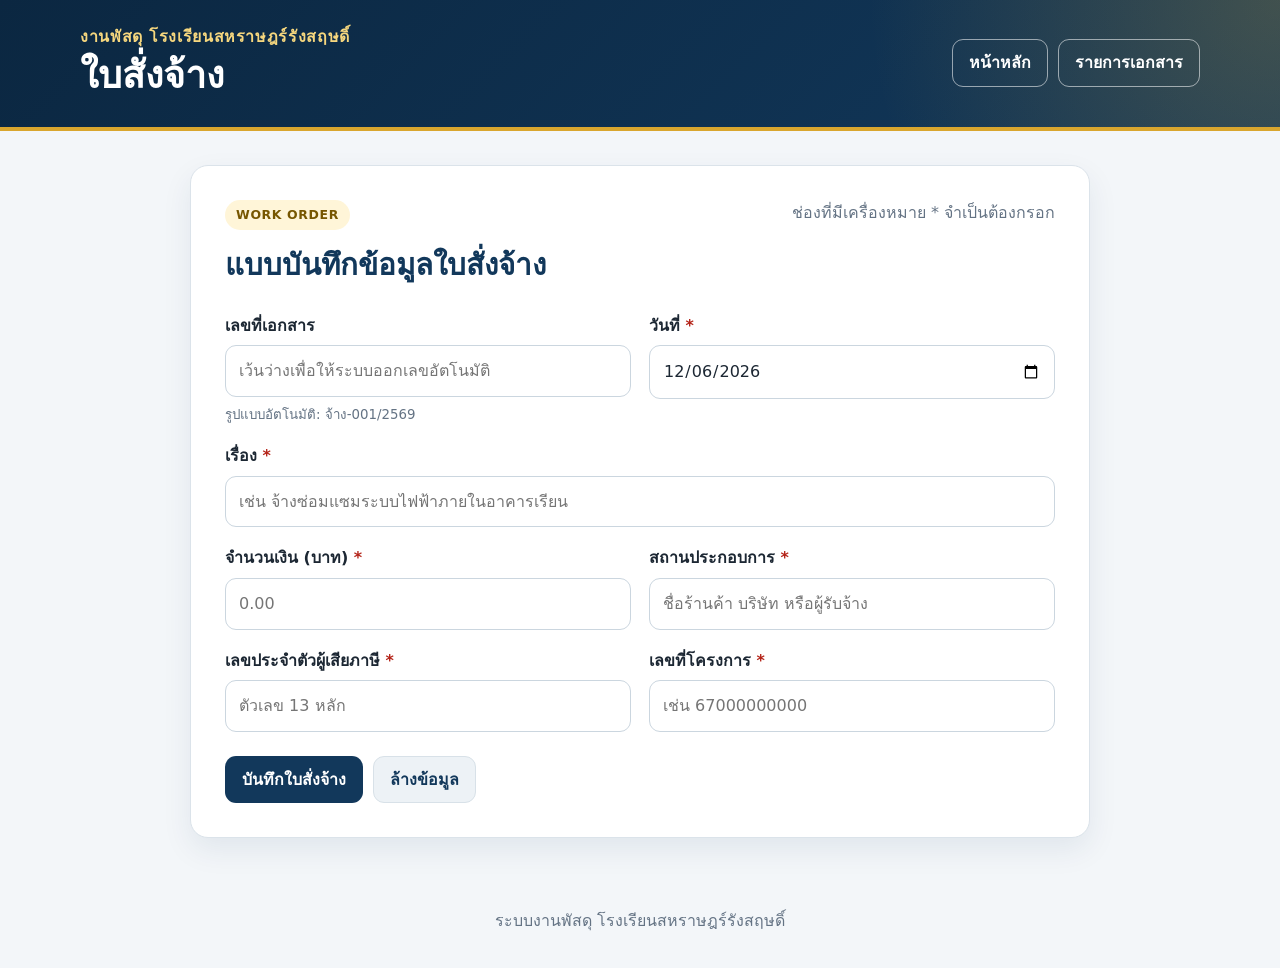
==== hire.html @ 7065ea3c "Add files via upload" ====
<!doctype html>
<html lang="th">
<head>
  <meta charset="utf-8">
  <meta name="viewport" content="width=device-width, initial-scale=1">
  <title>ใบสั่งจ้าง | โรงเรียนสหราษฎร์รังสฤษดิ์</title>
  <link rel="stylesheet" href="assets/style.css">
</head>
<body data-document-type="hire">
  <header class="site-header compact">
    <div class="container header-inner">
      <div>
        <p class="eyebrow">งานพัสดุ โรงเรียนสหราษฎร์รังสฤษดิ์</p>
        <h1>ใบสั่งจ้าง</h1>
      </div>
      <nav class="header-actions" aria-label="เมนู">
        <a class="button button-outline" href="index.html">หน้าหลัก</a>
        <a class="button button-outline" href="records.html">รายการเอกสาร</a>
      </nav>
    </div>
  </header>

  <main class="container narrow">
    <section class="panel">
      <div class="section-heading">
        <div>
          <span class="badge">WORK ORDER</span>
          <h2>แบบบันทึกข้อมูลใบสั่งจ้าง</h2>
        </div>
        <p class="muted">ช่องที่มีเครื่องหมาย * จำเป็นต้องกรอก</p>
      </div>

      <form id="documentForm" class="document-form" novalidate>
        <input type="hidden" name="type" value="hire">

        <div class="form-grid">
          <label class="field">
            <span>เลขที่เอกสาร</span>
            <input type="text" name="document_no" maxlength="80"
                   placeholder="เว้นว่างเพื่อให้ระบบออกเลขอัตโนมัติ">
            <small>รูปแบบอัตโนมัติ: จ้าง-001/2569</small>
          </label>

          <label class="field">
            <span>วันที่ <b>*</b></span>
            <input type="date" name="date" required>
          </label>

          <label class="field field-full">
            <span>เรื่อง <b>*</b></span>
            <input type="text" name="subject" maxlength="300"
                   placeholder="เช่น จ้างซ่อมแซมระบบไฟฟ้าภายในอาคารเรียน" required>
          </label>

          <label class="field">
            <span>จำนวนเงิน (บาท) <b>*</b></span>
            <input type="number" name="amount" min="0" step="0.01"
                   inputmode="decimal" placeholder="0.00" required>
          </label>

          <label class="field">
            <span>สถานประกอบการ <b>*</b></span>
            <input type="text" name="vendor" maxlength="250"
                   placeholder="ชื่อร้านค้า บริษัท หรือผู้รับจ้าง" required>
          </label>

          <label class="field">
            <span>เลขประจำตัวผู้เสียภาษี <b>*</b></span>
            <input type="text" name="tax_id" inputmode="numeric"
                   pattern="[0-9]{13}" maxlength="13"
                   placeholder="ตัวเลข 13 หลัก" required>
          </label>

          <label class="field">
            <span>เลขที่โครงการ <b>*</b></span>
            <input type="text" name="project_no" maxlength="120"
                   placeholder="เช่น 67000000000" required>
          </label>
        </div>

        <div id="formMessage" class="message" hidden></div>

        <div class="form-actions">
          <button class="button button-primary" type="submit" id="submitButton">
            บันทึกใบสั่งจ้าง
          </button>
          <button class="button button-secondary" type="reset">ล้างข้อมูล</button>
        </div>
      </form>
    </section>
  </main>

  <footer class="site-footer">
    <div class="container">ระบบงานพัสดุ โรงเรียนสหราษฎร์รังสฤษดิ์</div>
  </footer>

  <script src="assets/config.js"></script>
  <script src="assets/form.js"></script>
</body>
</html>
---- assets/style.css ----
:root {
  --navy: #12385b;
  --navy-dark: #0b2741;
  --gold: #d9a62e;
  --gold-soft: #fff5d8;
  --paper: #ffffff;
  --bg: #f3f6f9;
  --text: #1c2733;
  --muted: #647384;
  --line: #dbe3ea;
  --success: #177245;
  --danger: #b42318;
  --shadow: 0 12px 30px rgba(18, 56, 91, 0.08);
  --radius: 18px;
}

* { box-sizing: border-box; }

html { scroll-behavior: smooth; }

body {
  margin: 0;
  min-height: 100vh;
  font-family: "Noto Sans Thai", "Tahoma", system-ui, -apple-system, sans-serif;
  background: var(--bg);
  color: var(--text);
  line-height: 1.6;
}

a { color: inherit; }

.container {
  width: min(1120px, calc(100% - 32px));
  margin-inline: auto;
}

.container.narrow { width: min(900px, calc(100% - 32px)); }
.container.wide { width: min(1420px, calc(100% - 24px)); }

.site-header {
  background:
    radial-gradient(circle at top right, rgba(217,166,46,.24), transparent 32%),
    linear-gradient(135deg, var(--navy-dark), var(--navy));
  color: white;
  padding: 38px 0;
  border-bottom: 4px solid var(--gold);
}

.site-header.compact { padding: 24px 0; }

.header-inner {
  display: flex;
  align-items: center;
  justify-content: space-between;
  gap: 24px;
}

.header-actions {
  display: flex;
  gap: 10px;
  flex-wrap: wrap;
  justify-content: flex-end;
}

.eyebrow {
  margin: 0 0 2px;
  color: #f6d77e;
  font-weight: 700;
  letter-spacing: .04em;
}

h1, h2, h3, p { margin-top: 0; }

h1 {
  margin-bottom: 4px;
  font-size: clamp(1.55rem, 3vw, 2.35rem);
  line-height: 1.25;
}

h2 { font-size: clamp(1.35rem, 2.3vw, 1.9rem); }

.subtitle { margin: 0; color: rgba(255,255,255,.84); }

main { padding: 34px 0 48px; }

.panel {
  background: var(--paper);
  border: 1px solid var(--line);
  border-radius: var(--radius);
  box-shadow: var(--shadow);
  padding: clamp(20px, 4vw, 34px);
}

.hero {
  display: grid;
  min-height: 210px;
  align-items: center;
  background:
    linear-gradient(115deg, rgba(255,255,255,.98), rgba(255,250,235,.98)),
    var(--paper);
}

.hero p { max-width: 760px; color: var(--muted); }

.badge {
  display: inline-flex;
  align-items: center;
  border-radius: 999px;
  padding: 5px 11px;
  margin-bottom: 12px;
  background: var(--gold-soft);
  color: #775600;
  font-size: .78rem;
  font-weight: 800;
  letter-spacing: .05em;
}

.menu-grid {
  display: grid;
  grid-template-columns: repeat(2, minmax(0, 1fr));
  gap: 20px;
  margin: 24px 0;
}

.menu-card {
  display: grid;
  grid-template-columns: auto 1fr auto;
  align-items: center;
  gap: 18px;
  min-height: 148px;
  padding: 24px;
  background: white;
  border: 1px solid var(--line);
  border-radius: var(--radius);
  box-shadow: var(--shadow);
  text-decoration: none;
  transition: transform .18s ease, border-color .18s ease, box-shadow .18s ease;
}

.menu-card:hover {
  transform: translateY(-3px);
  border-color: var(--gold);
  box-shadow: 0 16px 36px rgba(18, 56, 91, 0.13);
}

.menu-icon { font-size: 2.4rem; }

.menu-card strong {
  display: block;
  color: var(--navy);
  font-size: 1.35rem;
  margin-bottom: 4px;
}

.menu-card small { color: var(--muted); }

.arrow {
  font-size: 1.75rem;
  color: var(--gold);
}

.info-panel h3 { color: var(--navy); }

.info-grid {
  display: grid;
  grid-template-columns: repeat(4, minmax(0, 1fr));
  gap: 10px;
}

.info-grid span {
  padding: 12px 14px;
  border-radius: 12px;
  background: #f7f9fb;
  border: 1px solid var(--line);
  text-align: center;
}

.section-heading {
  display: flex;
  align-items: flex-start;
  justify-content: space-between;
  gap: 24px;
  margin-bottom: 24px;
}

.section-heading h2 { margin-bottom: 0; color: var(--navy); }

.muted { color: var(--muted); }

.document-form { margin-top: 8px; }

.form-grid {
  display: grid;
  grid-template-columns: repeat(2, minmax(0, 1fr));
  gap: 18px;
}

.field {
  display: flex;
  flex-direction: column;
  gap: 7px;
}

.field-full { grid-column: 1 / -1; }

.field span { font-weight: 700; }

.field b { color: var(--danger); }

.field small { color: var(--muted); }

input, select, textarea, button {
  font: inherit;
}

input, select, textarea {
  width: 100%;
  border: 1px solid #cbd6df;
  border-radius: 11px;
  background: white;
  color: var(--text);
  padding: 12px 13px;
  outline: none;
  transition: border-color .15s ease, box-shadow .15s ease;
}

input:focus, select:focus, textarea:focus {
  border-color: var(--navy);
  box-shadow: 0 0 0 4px rgba(18,56,91,.10);
}

input[aria-invalid="true"] {
  border-color: var(--danger);
  box-shadow: 0 0 0 4px rgba(180,35,24,.08);
}

.form-actions {
  display: flex;
  gap: 10px;
  margin-top: 24px;
  flex-wrap: wrap;
}

.button {
  display: inline-flex;
  align-items: center;
  justify-content: center;
  min-height: 42px;
  border-radius: 11px;
  padding: 10px 16px;
  border: 1px solid transparent;
  cursor: pointer;
  text-decoration: none;
  font-weight: 700;
  transition: opacity .15s ease, transform .15s ease;
}

.button:hover { transform: translateY(-1px); }
.button:disabled { cursor: not-allowed; opacity: .62; transform: none; }

.button-primary {
  background: var(--navy);
  color: white;
}

.button-secondary {
  background: #edf2f6;
  border-color: #d8e1e8;
  color: var(--navy);
}

.button-outline {
  background: transparent;
  border-color: rgba(255,255,255,.55);
  color: white;
}

.message {
  margin-top: 20px;
  padding: 13px 15px;
  border-radius: 12px;
  border: 1px solid;
}

.message.success {
  color: var(--success);
  border-color: #a9d5bd;
  background: #edf9f2;
}

.message.error {
  color: var(--danger);
  border-color: #efb6b1;
  background: #fff1f0;
}

.records-toolbar {
  display: flex;
  align-items: center;
  justify-content: space-between;
  gap: 18px;
  margin-bottom: 20px;
}

.filter-group, .toolbar-actions {
  display: flex;
  gap: 9px;
  flex-wrap: wrap;
}

.filter-button {
  border: 1px solid var(--line);
  border-radius: 999px;
  background: white;
  padding: 8px 14px;
  cursor: pointer;
  color: var(--navy);
  font-weight: 700;
}

.filter-button.active {
  background: var(--navy);
  border-color: var(--navy);
  color: white;
}

.search-box input { min-width: 280px; }

.table-wrap {
  overflow-x: auto;
  border: 1px solid var(--line);
  border-radius: 14px;
}

table {
  width: 100%;
  min-width: 1100px;
  border-collapse: collapse;
  background: white;
}

th, td {
  padding: 13px 12px;
  border-bottom: 1px solid var(--line);
  text-align: left;
  vertical-align: top;
}

th {
  position: sticky;
  top: 0;
  z-index: 1;
  background: #edf3f7;
  color: var(--navy-dark);
  white-space: nowrap;
}

tbody tr:hover { background: #fafcff; }

.align-right { text-align: right; }
.empty-state { text-align: center; color: var(--muted); padding: 32px; }

.records-summary {
  display: flex;
  justify-content: space-between;
  gap: 18px;
  margin-top: 16px;
  color: var(--muted);
  font-weight: 700;
}

.type-pill {
  display: inline-flex;
  margin-top: 5px;
  padding: 2px 8px;
  border-radius: 999px;
  background: var(--gold-soft);
  color: #735400;
  font-size: .72rem;
  font-weight: 700;
}

.site-footer {
  padding: 22px 0 34px;
  color: var(--muted);
  text-align: center;
}

.sr-only {
  position: absolute;
  width: 1px;
  height: 1px;
  padding: 0;
  margin: -1px;
  overflow: hidden;
  clip: rect(0,0,0,0);
  white-space: nowrap;
  border: 0;
}

@media (max-width: 820px) {
  .header-inner, .section-heading, .records-toolbar {
    align-items: stretch;
    flex-direction: column;
  }

  .header-actions { justify-content: flex-start; }
  .menu-grid, .form-grid { grid-template-columns: 1fr; }
  .field-full { grid-column: auto; }
  .info-grid { grid-template-columns: repeat(2, minmax(0, 1fr)); }
  .search-box, .search-box input { width: 100%; min-width: 0; }
}

@media (max-width: 520px) {
  .container, .container.narrow, .container.wide {
    width: min(100% - 20px, 100%);
  }

  .site-header { padding: 24px 0; }
  main { padding-top: 20px; }
  .panel { padding: 18px; border-radius: 14px; }
  .menu-grid { gap: 14px; }
  .menu-card { min-height: 126px; padding: 18px; gap: 12px; }
  .menu-icon { font-size: 1.9rem; }
  .info-grid { grid-template-columns: 1fr; }
  .records-summary { flex-direction: column; }
}
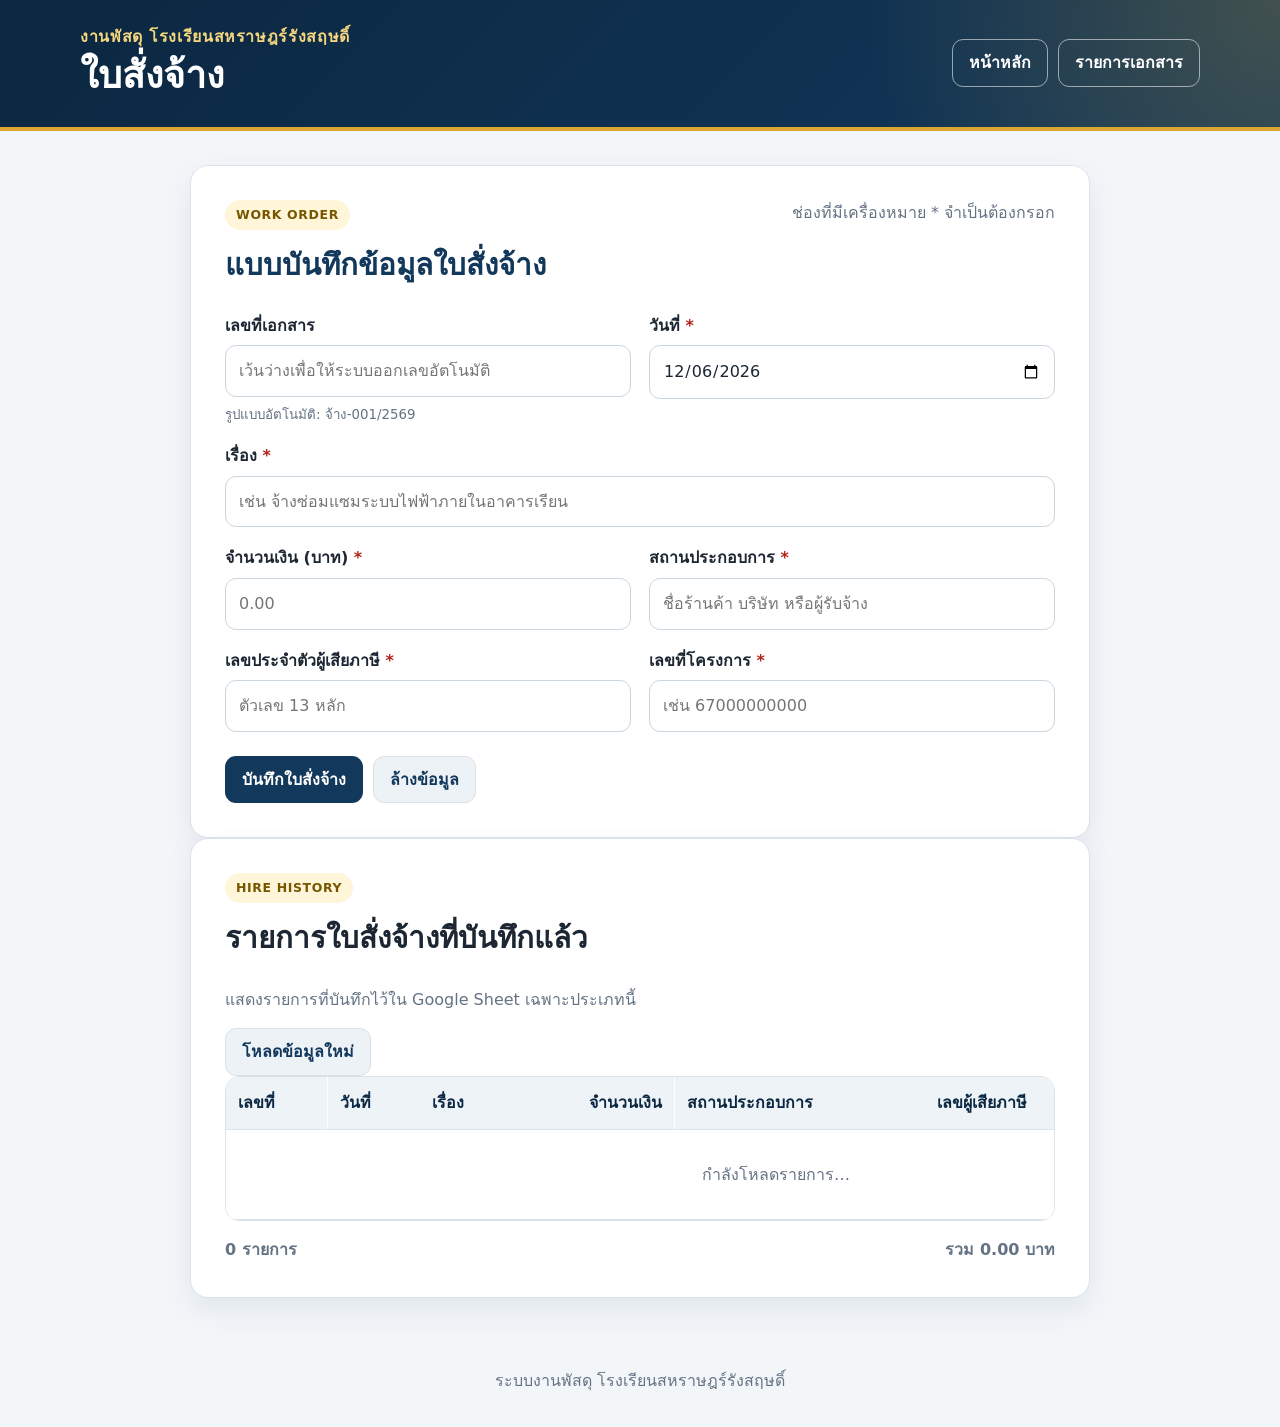
==== commit b2435e52: "Add files via upload" ====
--- a/hire.html
+++ b/hire.html
@@ -88,6 +88,48 @@
         </div>
       </form>
     </section>
+
+    <section class="panel form-history-panel" aria-labelledby="hireHistoryTitle">
+      <div class="history-heading">
+        <div>
+          <span class="badge">HIRE HISTORY</span>
+          <h2 id="hireHistoryTitle">รายการใบสั่งจ้างที่บันทึกแล้ว</h2>
+          <p class="muted">แสดงรายการที่บันทึกไว้ใน Google Sheet เฉพาะประเภทนี้</p>
+        </div>
+        <button class="button button-secondary history-refresh-button" type="button">
+          โหลดข้อมูลใหม่
+        </button>
+      </div>
+
+      <div class="formHistoryMessage message" hidden></div>
+
+      <div class="table-wrap form-history-table-wrap">
+        <table class="form-history-table">
+          <thead>
+            <tr>
+              <th>เลขที่</th>
+              <th>วันที่</th>
+              <th>เรื่อง</th>
+              <th class="align-right">จำนวนเงิน</th>
+              <th>สถานประกอบการ</th>
+              <th>เลขผู้เสียภาษี</th>
+              <th>เลขที่โครงการ</th>
+            </tr>
+          </thead>
+          <tbody class="formHistoryBody">
+            <tr>
+              <td colspan="7" class="empty-state">กำลังโหลดรายการ…</td>
+            </tr>
+          </tbody>
+        </table>
+      </div>
+
+      <div class="records-summary">
+        <span class="formHistoryCount">0 รายการ</span>
+        <span class="formHistoryTotal">รวม 0.00 บาท</span>
+      </div>
+    </section>
+
   </main>
 
   <footer class="site-footer">
@@ -96,5 +138,6 @@
 
   <script src="assets/config.js"></script>
   <script src="assets/form.js"></script>
+  <script src="assets/form-history.js"></script>
 </body>
 </html>
--- a/assets/style.css
+++ b/assets/style.css
@@ -425,3 +425,45 @@
   .info-grid { grid-template-columns: 1fr; }
   .records-summary { flex-direction: column; }
 }
+
+
+.recent-panel {
+  margin: 24px 0;
+}
+
+.recent-heading {
+  display: flex;
+  align-items: flex-start;
+  justify-content: space-between;
+  gap: 20px;
+  margin-bottom: 18px;
+}
+
+.recent-heading h3 {
+  margin-bottom: 4px;
+  color: var(--navy);
+  font-size: 1.35rem;
+}
+
+.recent-heading p {
+  margin-bottom: 0;
+}
+
+.recent-table-wrap {
+  max-height: 520px;
+}
+
+.recent-table {
+  min-width: 1080px;
+}
+
+@media (max-width: 820px) {
+  .recent-heading {
+    flex-direction: column;
+    align-items: stretch;
+  }
+
+  .recent-heading .button {
+    align-self: flex-start;
+  }
+}
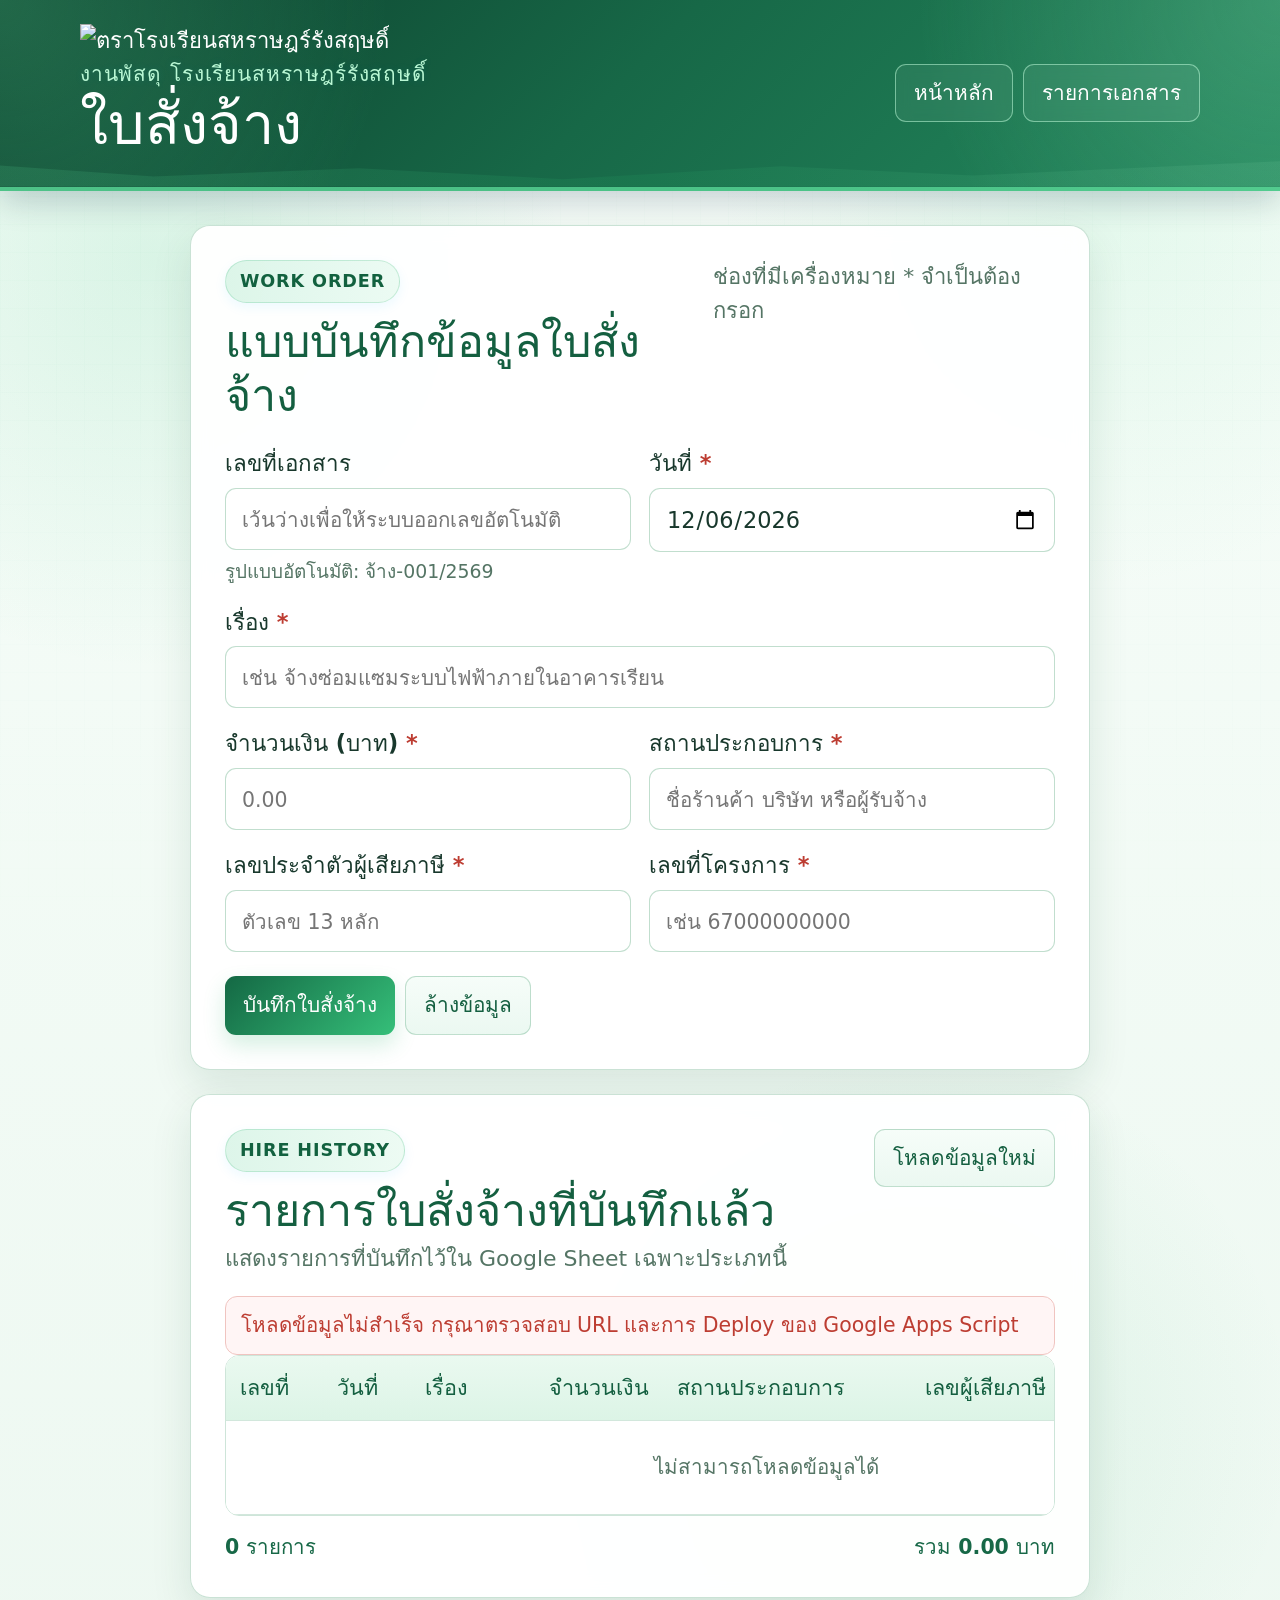
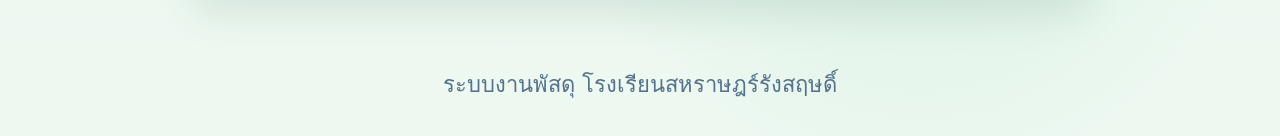
==== commit 843d977d: "Add files via upload" ====
--- a/hire.html
+++ b/hire.html
@@ -9,9 +9,16 @@
 <body data-document-type="hire">
   <header class="site-header compact">
     <div class="container header-inner">
-      <div>
-        <p class="eyebrow">งานพัสดุ โรงเรียนสหราษฎร์รังสฤษดิ์</p>
-        <h1>ใบสั่งจ้าง</h1>
+      <div class="school-brand">
+        <img
+          src="assets/images/school-logo.png"
+          alt="ตราโรงเรียนสหราษฎร์รังสฤษดิ์"
+          class="school-logo"
+        >
+        <div class="school-brand-text">
+          <p class="eyebrow">งานพัสดุ โรงเรียนสหราษฎร์รังสฤษดิ์</p>
+          <h1>ใบสั่งจ้าง</h1>
+        </div>
       </div>
       <nav class="header-actions" aria-label="เมนู">
         <a class="button button-outline" href="index.html">หน้าหลัก</a>
--- a/assets/style.css
+++ b/assets/style.css
@@ -21,7 +21,8 @@
 body {
   margin: 0;
   min-height: 100vh;
-  font-family: "Noto Sans Thai", "Tahoma", system-ui, -apple-system, sans-serif;
+  font-family: "TH Sarabun New", "Sarabun", "Tahoma", system-ui, -apple-system, sans-serif;
+  font-synthesis: none;
   background: var(--bg);
   color: var(--text);
   line-height: 1.6;
@@ -467,3 +468,821 @@
     align-self: flex-start;
   }
 }
+
+
+.form-history-panel {
+  margin-top: 24px;
+}
+
+.history-heading {
+  display: flex;
+  align-items: flex-start;
+  justify-content: space-between;
+  gap: 20px;
+  margin-bottom: 18px;
+}
+
+.history-heading h2 {
+  margin-bottom: 4px;
+  color: var(--navy);
+}
+
+.history-heading p {
+  margin-bottom: 0;
+}
+
+.form-history-table-wrap {
+  max-height: 560px;
+}
+
+.form-history-table {
+  min-width: 1080px;
+}
+
+@media (max-width: 820px) {
+  .history-heading {
+    flex-direction: column;
+    align-items: stretch;
+  }
+
+  .history-heading .button {
+    align-self: flex-start;
+  }
+}
+
+
+/* ปรับขนาดตัวอักษรให้อ่านง่ายขึ้น */
+body {
+  font-size: 19px;
+  line-height: 1.75;
+}
+
+h1 {
+  font-size: clamp(2rem, 4vw, 3rem);
+}
+
+h2 {
+  font-size: clamp(1.7rem, 3vw, 2.35rem);
+}
+
+h3 {
+  font-size: 1.55rem;
+}
+
+.eyebrow {
+  font-size: 1.05rem;
+}
+
+.subtitle {
+  font-size: 1.18rem;
+}
+
+.badge {
+  font-size: 0.95rem;
+  padding: 7px 14px;
+}
+
+.menu-card strong {
+  font-size: 1.65rem;
+}
+
+.menu-card small {
+  font-size: 1.08rem;
+}
+
+.field span {
+  font-size: 1.12rem;
+}
+
+.field small {
+  font-size: 0.98rem;
+}
+
+input,
+select,
+textarea {
+  font-size: 1.12rem;
+  padding: 14px 15px;
+}
+
+.button {
+  font-size: 1.08rem;
+  min-height: 48px;
+  padding: 12px 18px;
+}
+
+th,
+td {
+  font-size: 1.05rem;
+  padding: 15px 14px;
+}
+
+th {
+  font-size: 1.08rem;
+}
+
+.message {
+  font-size: 1.05rem;
+}
+
+.records-summary {
+  font-size: 1.08rem;
+}
+
+.type-pill {
+  font-size: 0.88rem;
+}
+
+.info-grid span {
+  font-size: 1.05rem;
+}
+
+@media (max-width: 520px) {
+  body {
+    font-size: 18px;
+  }
+
+  h1 {
+    font-size: 1.75rem;
+  }
+
+  h2 {
+    font-size: 1.5rem;
+  }
+
+  h3 {
+    font-size: 1.35rem;
+  }
+
+  .menu-card strong {
+    font-size: 1.4rem;
+  }
+
+  .menu-card small {
+    font-size: 1rem;
+  }
+
+  input,
+  select,
+  textarea {
+    font-size: 1.05rem;
+  }
+
+  .button {
+    font-size: 1rem;
+  }
+
+  th,
+  td {
+    font-size: 1rem;
+  }
+}
+
+
+/* ปรับฟอนต์และขนาดสำหรับ TH Sarabun New */
+body {
+  font-family: "TH Sarabun New", "Sarabun", "Tahoma", system-ui, -apple-system, sans-serif;
+  font-size: 22px;
+  line-height: 1.55;
+  font-weight: 400;
+}
+
+h1 {
+  font-size: clamp(2.4rem, 4.6vw, 3.6rem);
+  line-height: 1.15;
+  font-weight: 700;
+}
+
+h2 {
+  font-size: clamp(2rem, 3.5vw, 2.8rem);
+  line-height: 1.2;
+  font-weight: 700;
+}
+
+h3 {
+  font-size: 1.9rem;
+  line-height: 1.25;
+  font-weight: 700;
+}
+
+.eyebrow {
+  font-size: 1.3rem;
+  font-weight: 700;
+}
+
+.subtitle {
+  font-size: 1.45rem;
+}
+
+.badge {
+  font-size: 1.1rem;
+  font-weight: 700;
+}
+
+.menu-card strong {
+  font-size: 2rem;
+  line-height: 1.2;
+}
+
+.menu-card small {
+  font-size: 1.35rem;
+  line-height: 1.4;
+}
+
+.field span {
+  font-size: 1.4rem;
+  font-weight: 700;
+}
+
+.field small {
+  font-size: 1.18rem;
+}
+
+input,
+select,
+textarea {
+  font-family: "TH Sarabun New", "Sarabun", "Tahoma", system-ui, sans-serif;
+  font-size: 1.4rem;
+  line-height: 1.35;
+  padding: 15px 16px;
+}
+
+input::placeholder,
+textarea::placeholder {
+  font-size: 1.28rem;
+}
+
+.button,
+button {
+  font-family: "TH Sarabun New", "Sarabun", "Tahoma", system-ui, sans-serif;
+  font-size: 1.3rem;
+  font-weight: 700;
+}
+
+th {
+  font-size: 1.35rem;
+  font-weight: 700;
+}
+
+td {
+  font-size: 1.28rem;
+  line-height: 1.4;
+}
+
+.message,
+.records-summary,
+.info-grid span {
+  font-size: 1.28rem;
+}
+
+.type-pill {
+  font-size: 1rem;
+}
+
+@media (max-width: 520px) {
+  body {
+    font-size: 20px;
+  }
+
+  h1 {
+    font-size: 2rem;
+  }
+
+  h2 {
+    font-size: 1.75rem;
+  }
+
+  h3 {
+    font-size: 1.55rem;
+  }
+
+  .menu-card strong {
+    font-size: 1.65rem;
+  }
+
+  .menu-card small {
+    font-size: 1.2rem;
+  }
+
+  .field span,
+  input,
+  select,
+  textarea {
+    font-size: 1.25rem;
+  }
+
+  .button,
+  button {
+    font-size: 1.18rem;
+  }
+
+  th,
+  td {
+    font-size: 1.15rem;
+  }
+}
+
+
+/* ================================
+   ธีมการศึกษาดิจิทัล
+   ================================ */
+:root {
+  --navy: #0d3b66;
+  --navy-dark: #082743;
+  --gold: #25c6da;
+  --gold-soft: #e6fbff;
+  --paper: rgba(255, 255, 255, 0.94);
+  --bg: #eef6fb;
+  --text: #123047;
+  --muted: #55718a;
+  --line: rgba(80, 145, 190, 0.22);
+  --success: #157347;
+  --danger: #c0392b;
+  --shadow: 0 16px 40px rgba(8, 39, 67, 0.10);
+  --radius: 20px;
+  --accent-1: #1fb6ff;
+  --accent-2: #00c2a8;
+  --accent-3: #7a5cff;
+}
+
+body {
+  background:
+    radial-gradient(circle at 15% 15%, rgba(31, 182, 255, 0.14), transparent 20%),
+    radial-gradient(circle at 85% 12%, rgba(122, 92, 255, 0.10), transparent 18%),
+    radial-gradient(circle at 72% 80%, rgba(0, 194, 168, 0.10), transparent 20%),
+    linear-gradient(180deg, #f6fbff 0%, #edf5fb 100%);
+  color: var(--text);
+}
+
+body::before {
+  content: "";
+  position: fixed;
+  inset: 0;
+  pointer-events: none;
+  background-image:
+    linear-gradient(rgba(56, 138, 196, 0.055) 1px, transparent 1px),
+    linear-gradient(90deg, rgba(56, 138, 196, 0.055) 1px, transparent 1px);
+  background-size: 28px 28px;
+  mask-image: linear-gradient(to bottom, rgba(0,0,0,.30), rgba(0,0,0,.08));
+  z-index: 0;
+}
+
+.site-header,
+main,
+.site-footer {
+  position: relative;
+  z-index: 1;
+}
+
+.site-header {
+  background:
+    radial-gradient(circle at top left, rgba(37,198,218,.28), transparent 28%),
+    radial-gradient(circle at top right, rgba(122,92,255,.22), transparent 28%),
+    linear-gradient(135deg, #082743 0%, #0d3b66 48%, #0f5b8d 100%);
+  border-bottom: 4px solid rgba(37,198,218,.75);
+  box-shadow: 0 10px 30px rgba(8, 39, 67, 0.20);
+}
+
+.site-header::after {
+  content: "";
+  position: absolute;
+  inset: auto 0 0 0;
+  height: 46px;
+  background:
+    linear-gradient(90deg, rgba(31,182,255,.25), rgba(0,194,168,.20), rgba(122,92,255,.18));
+  opacity: .55;
+  clip-path: polygon(0 54%, 12% 78%, 28% 60%, 44% 84%, 61% 56%, 76% 76%, 100% 45%, 100% 100%, 0 100%);
+}
+
+.eyebrow {
+  color: #9aefff;
+  text-shadow: 0 0 10px rgba(31, 182, 255, 0.12);
+}
+
+.subtitle {
+  color: rgba(255,255,255,.92);
+}
+
+.panel {
+  background: var(--paper);
+  border: 1px solid rgba(108, 168, 208, 0.28);
+  backdrop-filter: blur(10px);
+  box-shadow: var(--shadow);
+}
+
+.hero {
+  position: relative;
+  overflow: hidden;
+  background:
+    linear-gradient(130deg, rgba(255,255,255,.98), rgba(238, 251, 255, .95)),
+    var(--paper);
+  border: 1px solid rgba(31,182,255,.20);
+}
+
+.hero::before {
+  content: "";
+  position: absolute;
+  width: 320px;
+  height: 320px;
+  right: -80px;
+  top: -90px;
+  background:
+    radial-gradient(circle, rgba(31,182,255,.22), transparent 62%);
+  pointer-events: none;
+}
+
+.hero::after {
+  content: "";
+  position: absolute;
+  inset: auto 22px 18px auto;
+  width: 220px;
+  height: 120px;
+  border-radius: 18px;
+  background:
+    linear-gradient(135deg, rgba(31,182,255,.12), rgba(122,92,255,.10)),
+    repeating-linear-gradient(
+      90deg,
+      rgba(31,182,255,.18) 0,
+      rgba(31,182,255,.18) 2px,
+      transparent 2px,
+      transparent 20px
+    );
+  border: 1px solid rgba(31,182,255,.18);
+  opacity: .7;
+  pointer-events: none;
+}
+
+.hero h2,
+.section-heading h2,
+.info-panel h3,
+.recent-heading h3,
+.history-heading h2 {
+  color: #0b4b72;
+}
+
+.badge {
+  background: linear-gradient(90deg, rgba(31,182,255,.16), rgba(0,194,168,.12));
+  color: #0c5978;
+  border: 1px solid rgba(31,182,255,.18);
+  box-shadow: 0 4px 12px rgba(31,182,255,.08);
+}
+
+.menu-card {
+  position: relative;
+  overflow: hidden;
+  border: 1px solid rgba(73, 150, 202, 0.22);
+  background:
+    linear-gradient(180deg, rgba(255,255,255,.98), rgba(247,252,255,.95));
+}
+
+.menu-card::before {
+  content: "";
+  position: absolute;
+  inset: 0 auto 0 0;
+  width: 8px;
+  background: linear-gradient(180deg, var(--accent-1), var(--accent-2), var(--accent-3));
+}
+
+.menu-card::after {
+  content: "";
+  position: absolute;
+  right: -24px;
+  bottom: -24px;
+  width: 112px;
+  height: 112px;
+  border-radius: 50%;
+  background: radial-gradient(circle, rgba(31,182,255,.14), transparent 65%);
+}
+
+.menu-card:hover {
+  transform: translateY(-4px);
+  border-color: rgba(31,182,255,.45);
+  box-shadow: 0 18px 42px rgba(13, 59, 102, 0.15);
+}
+
+.menu-card strong {
+  color: #0b4b72;
+}
+
+.menu-card small {
+  color: #54728b;
+}
+
+.menu-icon {
+  filter: drop-shadow(0 2px 4px rgba(31,182,255,.18));
+}
+
+.arrow {
+  color: #1fb6ff;
+}
+
+.button-primary {
+  background: linear-gradient(135deg, #0d5c8b, #1fb6ff);
+  border: none;
+  box-shadow: 0 10px 20px rgba(31,182,255,.18);
+}
+
+.button-primary:hover {
+  box-shadow: 0 14px 24px rgba(31,182,255,.22);
+}
+
+.button-secondary {
+  background: linear-gradient(180deg, #f5fbff, #edf7ff);
+  border-color: rgba(87, 154, 198, 0.28);
+  color: #0b4b72;
+}
+
+.button-outline {
+  border-color: rgba(150, 240, 255, .48);
+  background: rgba(255,255,255,.06);
+  backdrop-filter: blur(8px);
+}
+
+input, select, textarea {
+  border: 1px solid rgba(87, 154, 198, 0.30);
+  background: rgba(255,255,255,.96);
+  box-shadow: inset 0 1px 0 rgba(255,255,255,.80);
+}
+
+input:focus, select:focus, textarea:focus {
+  border-color: #1fb6ff;
+  box-shadow: 0 0 0 4px rgba(31,182,255,.12);
+}
+
+.table-wrap {
+  border: 1px solid rgba(87, 154, 198, 0.24);
+  box-shadow: inset 0 1px 0 rgba(255,255,255,.65);
+}
+
+th {
+  background: linear-gradient(180deg, #ebf7ff, #dff2fd);
+  color: #0b4b72;
+}
+
+tbody tr:nth-child(even) {
+  background: rgba(245, 252, 255, 0.72);
+}
+
+tbody tr:hover {
+  background: rgba(223, 244, 255, 0.85);
+}
+
+.type-pill {
+  background: linear-gradient(90deg, rgba(31,182,255,.14), rgba(0,194,168,.12));
+  color: #0c5978;
+  border: 1px solid rgba(31,182,255,.15);
+}
+
+.message.success {
+  background: #edf9f3;
+  border-color: #b5e2c5;
+}
+
+.message.error {
+  background: #fff5f5;
+  border-color: #f0c4c0;
+}
+
+.records-summary {
+  color: #0d587d;
+}
+
+.site-footer {
+  color: #54728b;
+}
+
+@media (max-width: 820px) {
+  .hero::after {
+    width: 160px;
+    height: 92px;
+    inset: auto 12px 12px auto;
+  }
+}
+
+@media (max-width: 520px) {
+  .site-header::after {
+    height: 34px;
+  }
+
+  .hero::after {
+    display: none;
+  }
+
+  .menu-card::after {
+    width: 88px;
+    height: 88px;
+  }
+}
+
+
+/* ================================
+   ธีมโรงเรียนดิจิทัลโทนสีเขียว
+   ================================ */
+:root {
+  --navy: #176847;
+  --navy-dark: #0d3f2c;
+  --gold: #43c987;
+  --gold-soft: #e9fbf1;
+  --paper: rgba(255, 255, 255, 0.95);
+  --bg: #eef9f2;
+  --text: #18382c;
+  --muted: #557565;
+  --line: rgba(50, 145, 95, 0.22);
+  --success: #147a49;
+  --danger: #bd3d32;
+  --shadow: 0 16px 42px rgba(13, 76, 48, 0.11);
+  --accent-1: #27ae68;
+  --accent-2: #58d796;
+  --accent-3: #9ae8bd;
+}
+
+body {
+  background:
+    radial-gradient(circle at 12% 15%, rgba(70, 201, 135, 0.16), transparent 22%),
+    radial-gradient(circle at 86% 12%, rgba(154, 232, 189, 0.20), transparent 20%),
+    radial-gradient(circle at 72% 82%, rgba(39, 174, 104, 0.10), transparent 22%),
+    linear-gradient(180deg, #f7fdf9 0%, #edf8f1 100%);
+}
+
+body::before {
+  background-image:
+    linear-gradient(rgba(38, 151, 92, 0.05) 1px, transparent 1px),
+    linear-gradient(90deg, rgba(38, 151, 92, 0.05) 1px, transparent 1px);
+}
+
+.site-header {
+  background:
+    radial-gradient(circle at top left, rgba(88, 215, 150, .28), transparent 30%),
+    radial-gradient(circle at top right, rgba(154, 232, 189, .22), transparent 28%),
+    linear-gradient(135deg, #0c3d2b 0%, #176847 48%, #23885d 100%);
+  border-bottom-color: rgba(88, 215, 150, .82);
+}
+
+.site-header::after {
+  background:
+    linear-gradient(90deg, rgba(88,215,150,.28), rgba(39,174,104,.24), rgba(154,232,189,.18));
+}
+
+.eyebrow {
+  color: #b9f7d4;
+}
+
+.panel {
+  border-color: rgba(50, 145, 95, 0.26);
+}
+
+.hero {
+  background:
+    linear-gradient(130deg, rgba(255,255,255,.98), rgba(235,250,241,.97)),
+    var(--paper);
+  border-color: rgba(39,174,104,.22);
+}
+
+.digital-school-hero {
+  display: grid;
+  grid-template-columns: minmax(0, .9fr) minmax(420px, 1.1fr);
+  gap: 26px;
+  align-items: center;
+  min-height: 420px;
+  overflow: hidden;
+}
+
+.hero-copy {
+  position: relative;
+  z-index: 2;
+}
+
+.hero-visual {
+  position: relative;
+  z-index: 2;
+}
+
+.hero-visual img {
+  width: 100%;
+  display: block;
+  border-radius: 24px;
+  border: 1px solid rgba(39,174,104,.18);
+  box-shadow: 0 18px 44px rgba(13, 76, 48, 0.16);
+}
+
+.hero::before {
+  background: radial-gradient(circle, rgba(67,201,135,.20), transparent 64%);
+}
+
+.hero::after {
+  display: none;
+}
+
+.hero h2,
+.section-heading h2,
+.recent-heading h3,
+.history-heading h2 {
+  color: #145f40;
+}
+
+.badge {
+  background: linear-gradient(90deg, rgba(67,201,135,.18), rgba(154,232,189,.18));
+  color: #12613f;
+  border-color: rgba(39,174,104,.20);
+}
+
+.menu-card {
+  border-color: rgba(50,145,95,.22);
+  background: linear-gradient(180deg, rgba(255,255,255,.98), rgba(246,253,249,.96));
+}
+
+.menu-card::before {
+  background: linear-gradient(180deg, #1f9e5f, #52d38e, #b5efd0);
+}
+
+.menu-card:hover {
+  border-color: rgba(39,174,104,.48);
+  box-shadow: 0 18px 42px rgba(13,76,48,.15);
+}
+
+.menu-card strong,
+.section-heading h2,
+.history-heading h2,
+.recent-heading h3 {
+  color: #145f40;
+}
+
+.arrow {
+  color: #31b874;
+}
+
+.button-primary {
+  background: linear-gradient(135deg, #146844, #35bf79);
+  box-shadow: 0 10px 22px rgba(39,174,104,.20);
+}
+
+.button-secondary {
+  background: linear-gradient(180deg, #f6fdf9, #ebf8f1);
+  border-color: rgba(50,145,95,.28);
+  color: #145f40;
+}
+
+.button-outline {
+  border-color: rgba(186,247,213,.55);
+}
+
+input, select, textarea {
+  border-color: rgba(50,145,95,.30);
+}
+
+input:focus, select:focus, textarea:focus {
+  border-color: #35bf79;
+  box-shadow: 0 0 0 4px rgba(53,191,121,.12);
+}
+
+.table-wrap {
+  border-color: rgba(50,145,95,.24);
+}
+
+th {
+  background: linear-gradient(180deg, #eaf9f0, #dcf4e6);
+  color: #145f40;
+}
+
+tbody tr:nth-child(even) {
+  background: rgba(245,252,248,.78);
+}
+
+tbody tr:hover {
+  background: rgba(221,246,232,.88);
+}
+
+.type-pill {
+  background: linear-gradient(90deg, rgba(67,201,135,.16), rgba(154,232,189,.16));
+  color: #12613f;
+  border-color: rgba(39,174,104,.18);
+}
+
+.records-summary {
+  color: #176847;
+}
+
+@media (max-width: 900px) {
+  .digital-school-hero {
+    grid-template-columns: 1fr;
+  }
+
+  .hero-visual {
+    order: -1;
+  }
+
+  .hero-visual img {
+    max-height: 360px;
+    object-fit: cover;
+  }
+}
+
+@media (max-width: 520px) {
+  .digital-school-hero {
+    min-height: auto;
+  }
+
+  .hero-visual img {
+    border-radius: 18px;
+  }
+}
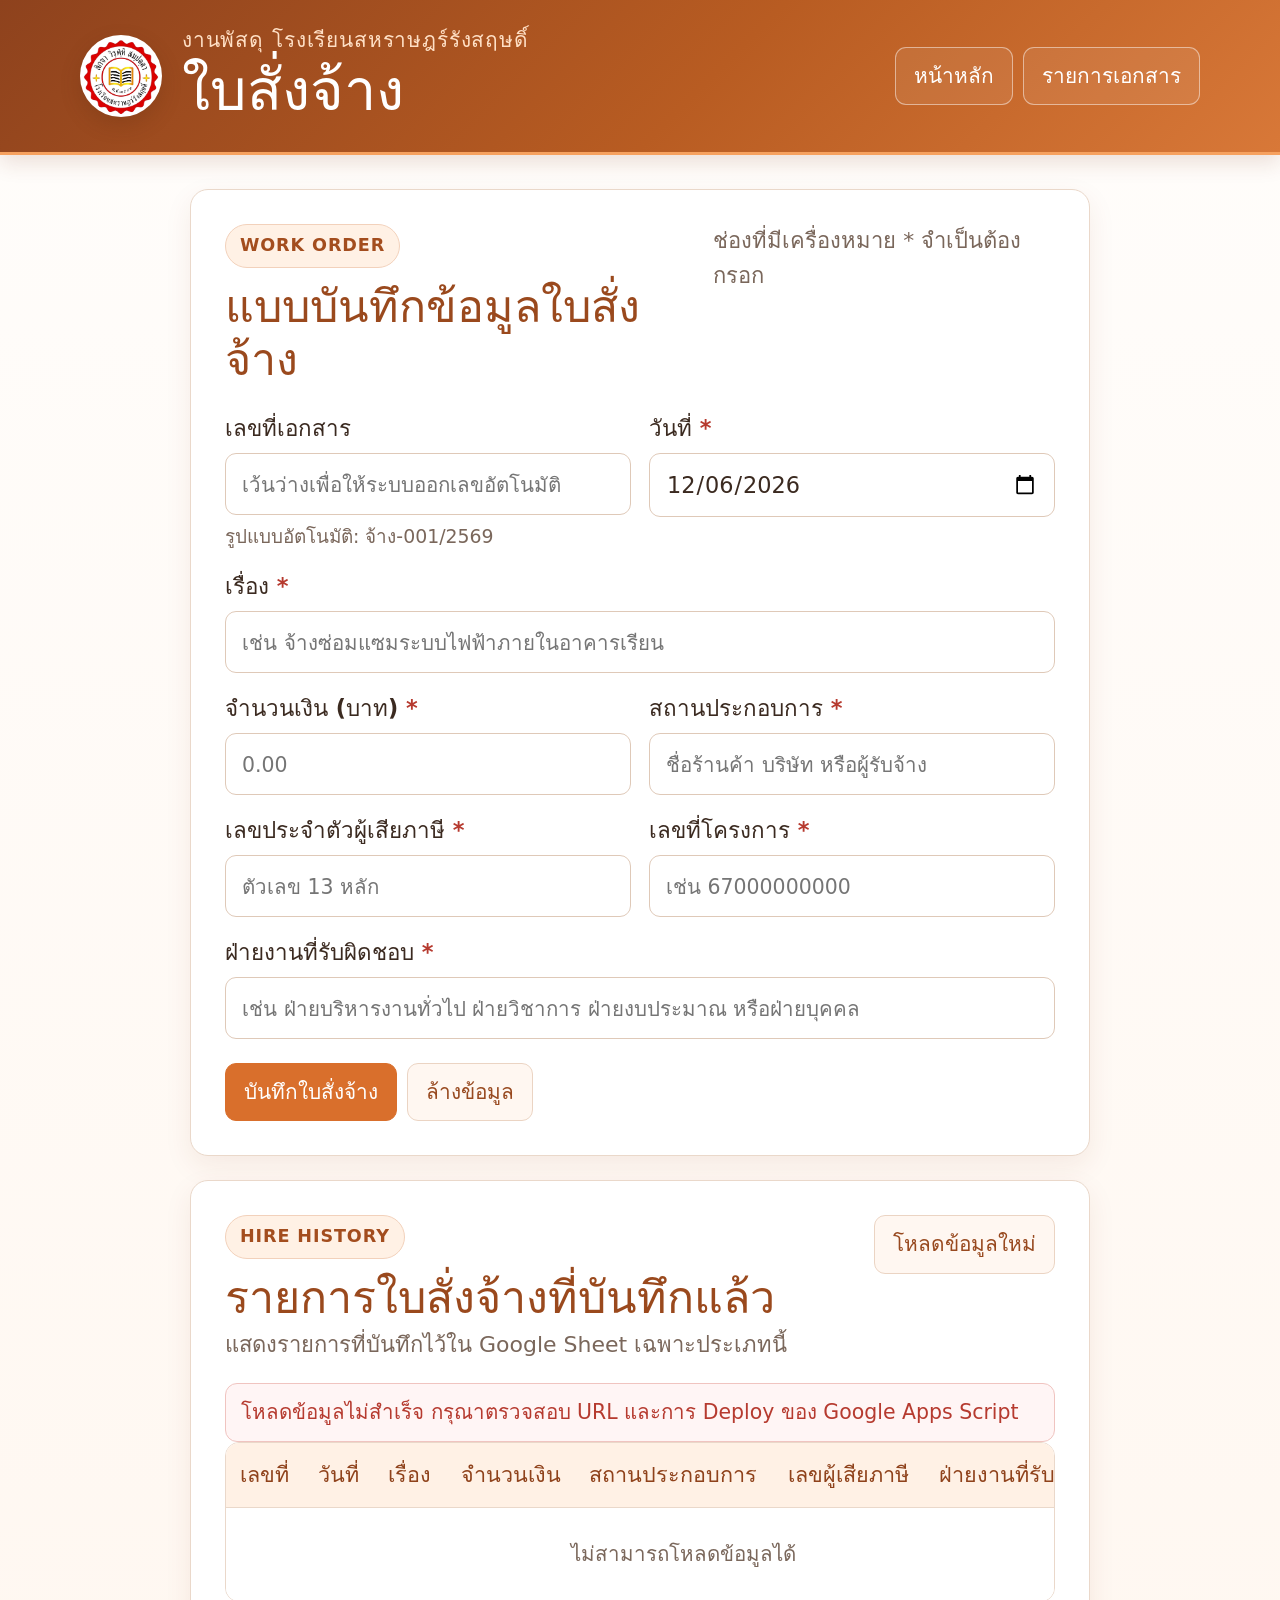
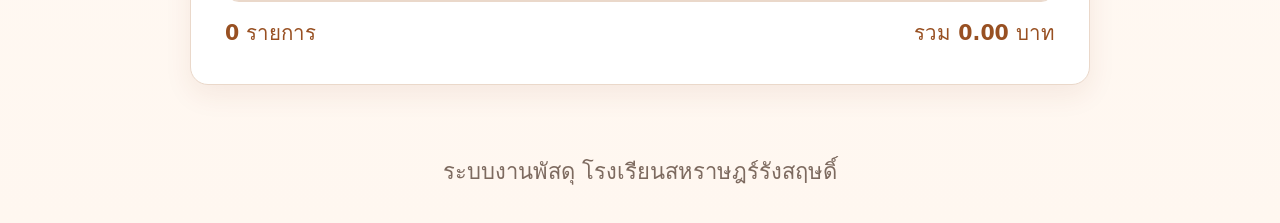
==== commit 27bf4594: "Add files via upload" ====
--- a/hire.html
+++ b/hire.html
@@ -83,6 +83,12 @@
             <input type="text" name="project_no" maxlength="120"
                    placeholder="เช่น 67000000000" required>
           </label>
+
+          <label class="field field-full">
+            <span>ฝ่ายงานที่รับผิดชอบ <b>*</b></span>
+            <input type="text" name="department" maxlength="200"
+                   placeholder="เช่น ฝ่ายบริหารงานทั่วไป ฝ่ายวิชาการ ฝ่ายงบประมาณ หรือฝ่ายบุคคล" required>
+          </label>
         </div>
 
         <div id="formMessage" class="message" hidden></div>
@@ -120,12 +126,13 @@
               <th class="align-right">จำนวนเงิน</th>
               <th>สถานประกอบการ</th>
               <th>เลขผู้เสียภาษี</th>
+              <th>ฝ่ายงานที่รับผิดชอบ</th>
               <th>เลขที่โครงการ</th>
             </tr>
           </thead>
           <tbody class="formHistoryBody">
             <tr>
-              <td colspan="7" class="empty-state">กำลังโหลดรายการ…</td>
+              <td colspan="8" class="empty-state">กำลังโหลดรายการ…</td>
             </tr>
           </tbody>
         </table>
--- a/assets/style.css
+++ b/assets/style.css
@@ -1286,3 +1286,289 @@
     border-radius: 18px;
   }
 }
+
+
+/* ================================
+   ธีมส้ม Minimal
+   ================================ */
+:root {
+  --navy: #b85c22;
+  --navy-dark: #7a3514;
+  --gold: #f28c45;
+  --gold-soft: #fff3e8;
+  --paper: #ffffff;
+  --bg: #fffaf6;
+  --text: #3b2a20;
+  --muted: #7a675b;
+  --line: #ead8ca;
+  --success: #2f7d4a;
+  --danger: #b63a2f;
+  --shadow: 0 10px 28px rgba(122, 53, 20, 0.08);
+  --radius: 18px;
+  --accent-1: #f28c45;
+  --accent-2: #ffb078;
+  --accent-3: #ffd7b8;
+}
+
+body {
+  background: linear-gradient(180deg, #fffdfb 0%, #fff7f0 100%);
+  color: var(--text);
+}
+
+body::before {
+  display: none;
+}
+
+.site-header {
+  background: linear-gradient(135deg, #8e421d 0%, #b85c22 55%, #d87838 100%);
+  border-bottom: 3px solid #f6a15f;
+  box-shadow: 0 8px 20px rgba(122, 53, 20, 0.14);
+}
+
+.site-header::after {
+  display: none;
+}
+
+.eyebrow {
+  color: #ffe0c6;
+  text-shadow: none;
+}
+
+.subtitle {
+  color: rgba(255, 255, 255, 0.90);
+}
+
+.panel {
+  background: #ffffff;
+  border: 1px solid var(--line);
+  backdrop-filter: none;
+  box-shadow: var(--shadow);
+}
+
+.hero {
+  background: linear-gradient(135deg, #fffdfb 0%, #fff4e9 100%);
+  border: 1px solid #f2d9c7;
+  min-height: 220px;
+  overflow: hidden;
+}
+
+.orange-minimal-hero {
+  display: block;
+}
+
+.orange-minimal-hero .hero-copy {
+  max-width: 760px;
+}
+
+.hero::before,
+.hero::after {
+  display: none;
+}
+
+.hero h2,
+.section-heading h2,
+.recent-heading h3,
+.history-heading h2 {
+  color: #9a491d;
+}
+
+.badge {
+  background: #fff1e5;
+  color: #a34d1e;
+  border: 1px solid #f2d1bb;
+  box-shadow: none;
+}
+
+.menu-card {
+  background: #ffffff;
+  border: 1px solid #ead8ca;
+  box-shadow: 0 8px 22px rgba(122, 53, 20, 0.06);
+}
+
+.menu-card::before {
+  width: 6px;
+  background: #f28c45;
+}
+
+.menu-card::after {
+  display: none;
+}
+
+.menu-card:hover {
+  transform: translateY(-2px);
+  border-color: #f2a36b;
+  box-shadow: 0 12px 26px rgba(122, 53, 20, 0.10);
+}
+
+.menu-card strong {
+  color: #99491e;
+}
+
+.menu-card small {
+  color: #7a675b;
+}
+
+.menu-icon {
+  filter: none;
+}
+
+.arrow {
+  color: #e97831;
+}
+
+.button-primary {
+  background: #d96f2c;
+  border: 1px solid #d96f2c;
+  box-shadow: none;
+}
+
+.button-primary:hover {
+  background: #c76124;
+  box-shadow: none;
+}
+
+.button-secondary {
+  background: #fff7f1;
+  border-color: #ebd4c3;
+  color: #98491f;
+}
+
+.button-outline {
+  background: rgba(255,255,255,.08);
+  border-color: rgba(255,255,255,.48);
+  backdrop-filter: none;
+}
+
+input,
+select,
+textarea {
+  background: #ffffff;
+  border: 1px solid #dfc9b8;
+  box-shadow: none;
+}
+
+input:focus,
+select:focus,
+textarea:focus {
+  border-color: #ef8b48;
+  box-shadow: 0 0 0 4px rgba(242, 140, 69, 0.12);
+}
+
+.table-wrap {
+  border: 1px solid #ead8ca;
+  box-shadow: none;
+}
+
+th {
+  background: #fff1e5;
+  color: #8f421b;
+}
+
+tbody tr:nth-child(even) {
+  background: #fffaf6;
+}
+
+tbody tr:hover {
+  background: #fff2e8;
+}
+
+.type-pill {
+  background: #fff0e3;
+  color: #a24d1f;
+  border: 1px solid #f1d0b9;
+}
+
+.records-summary {
+  color: #985022;
+}
+
+.site-footer {
+  color: #7d6a5f;
+}
+
+@media (max-width: 900px) {
+  .orange-minimal-hero {
+    min-height: 180px;
+  }
+}
+
+
+/* ตราโรงเรียนในส่วนหัวเว็บไซต์ */
+.school-brand {
+  display: flex;
+  align-items: center;
+  gap: 20px;
+  min-width: 0;
+}
+
+.school-brand-text {
+  min-width: 0;
+}
+
+.school-logo {
+  width: 108px;
+  height: 108px;
+  flex: 0 0 108px;
+  display: block;
+  object-fit: contain;
+  border-radius: 50%;
+  background: #ffffff;
+  border: 4px solid rgba(255, 255, 255, 0.92);
+  box-shadow: 0 8px 20px rgba(92, 40, 15, 0.22);
+}
+
+.site-header.compact .school-logo {
+  width: 82px;
+  height: 82px;
+  flex-basis: 82px;
+  border-width: 3px;
+}
+
+.school-brand h1,
+.school-brand .eyebrow,
+.school-brand .subtitle {
+  position: relative;
+  z-index: 1;
+}
+
+@media (max-width: 820px) {
+  .school-brand {
+    gap: 15px;
+  }
+
+  .school-logo {
+    width: 88px;
+    height: 88px;
+    flex-basis: 88px;
+  }
+
+  .site-header.compact .school-logo {
+    width: 72px;
+    height: 72px;
+    flex-basis: 72px;
+  }
+}
+
+@media (max-width: 520px) {
+  .school-brand {
+    align-items: flex-start;
+    gap: 12px;
+  }
+
+  .school-logo {
+    width: 72px;
+    height: 72px;
+    flex-basis: 72px;
+    border-width: 3px;
+  }
+
+  .site-header.compact .school-logo {
+    width: 62px;
+    height: 62px;
+    flex-basis: 62px;
+  }
+
+  .school-brand-text h1 {
+    line-height: 1.12;
+  }
+}
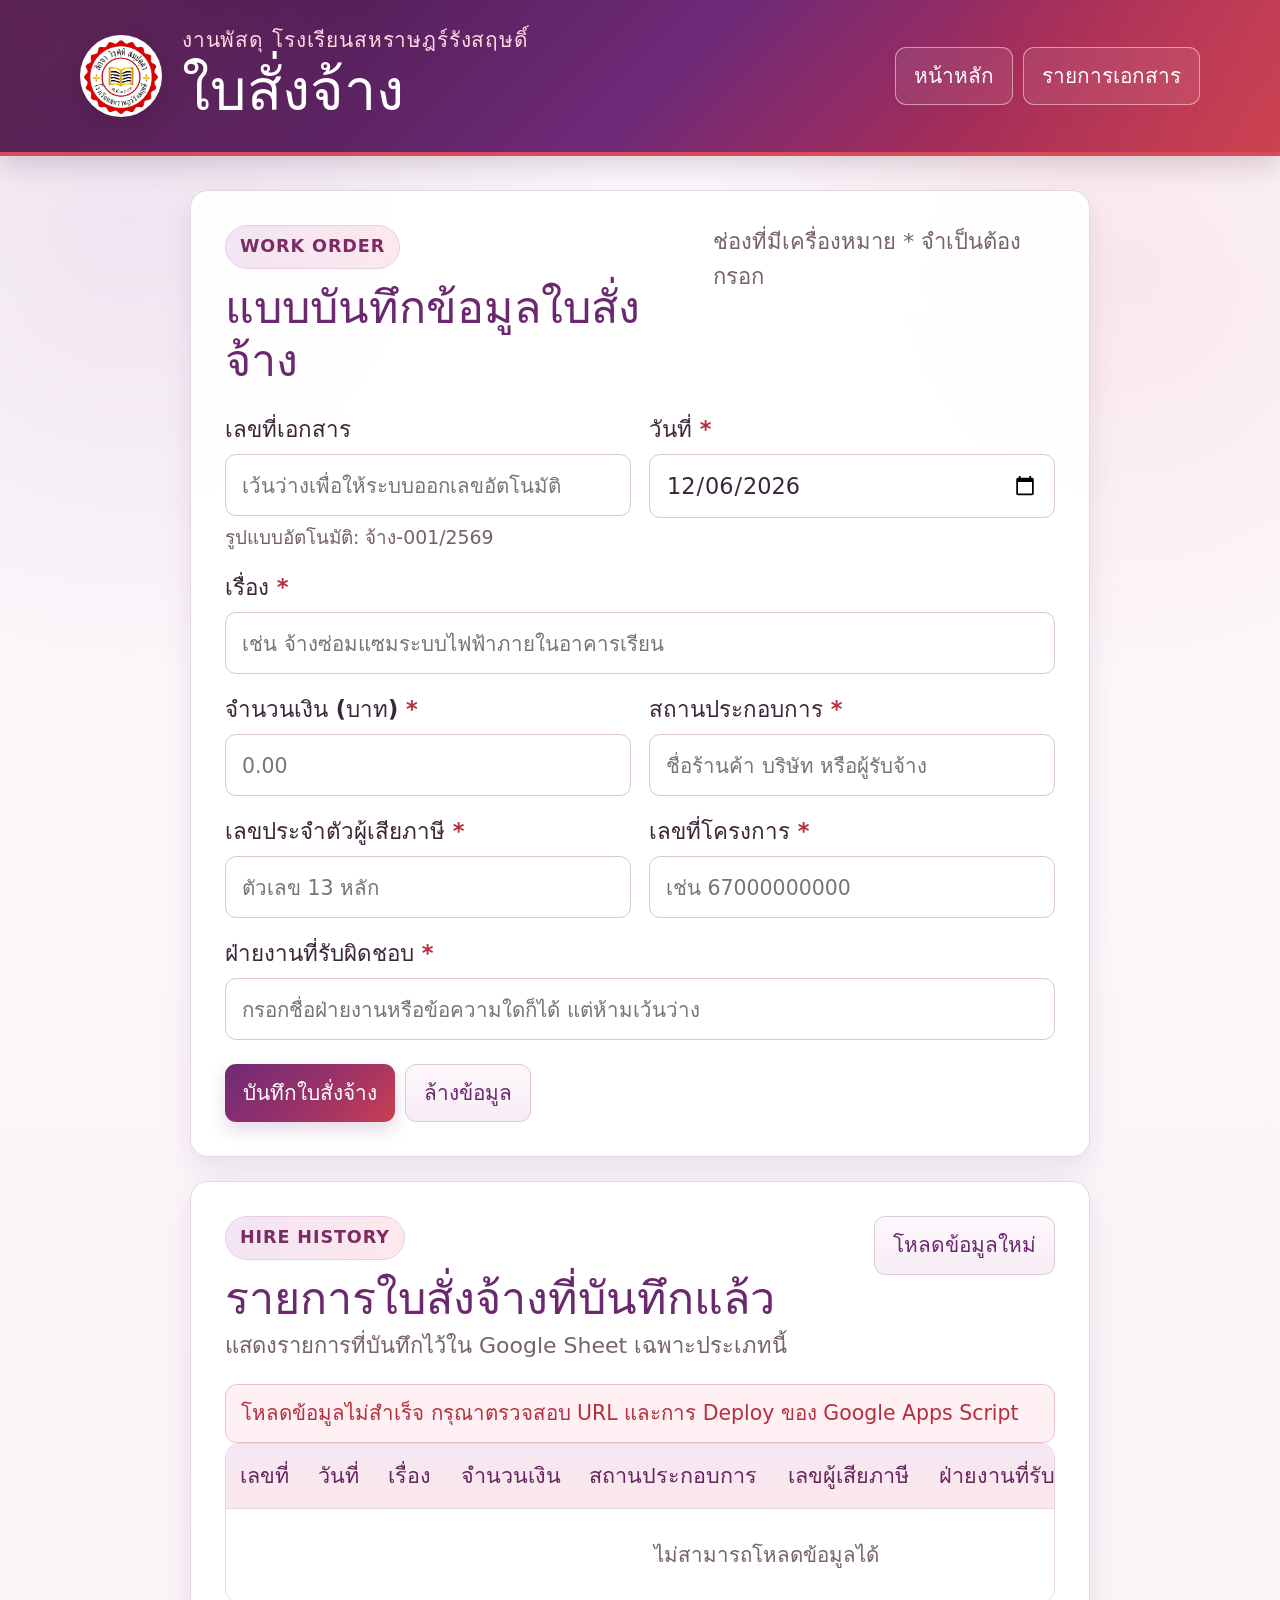
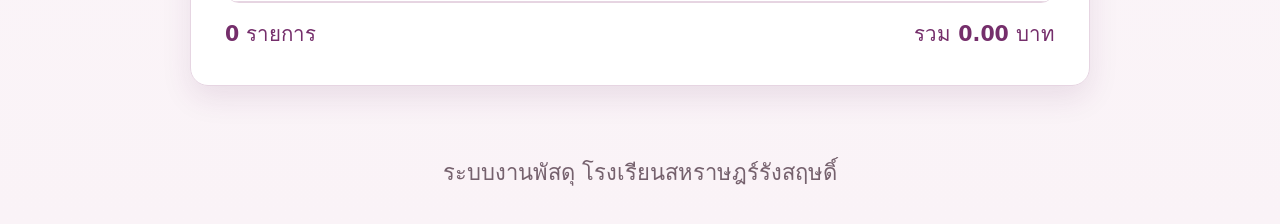
==== commit e85b66b9: "Add files via upload" ====
--- a/hire.html
+++ b/hire.html
@@ -87,7 +87,7 @@
           <label class="field field-full">
             <span>ฝ่ายงานที่รับผิดชอบ <b>*</b></span>
             <input type="text" name="department" maxlength="200"
-                   placeholder="เช่น ฝ่ายบริหารงานทั่วไป ฝ่ายวิชาการ ฝ่ายงบประมาณ หรือฝ่ายบุคคล" required>
+                   placeholder="กรอกชื่อฝ่ายงานหรือข้อความใดก็ได้ แต่ห้ามเว้นว่าง" required>
           </label>
         </div>
 
--- a/assets/style.css
+++ b/assets/style.css
@@ -1572,3 +1572,232 @@
     line-height: 1.12;
   }
 }
+
+
+/* ================================
+   ธีมสีประจำโรงเรียน ม่วง–แดง
+   ================================ */
+:root {
+  --navy: #6f2a78;
+  --navy-dark: #3f173f;
+  --gold: #c93f52;
+  --gold-soft: #faeef3;
+  --paper: #ffffff;
+  --bg: #fbf7fb;
+  --text: #3c2638;
+  --muted: #76616f;
+  --line: #e6d5e2;
+  --success: #2f7d4a;
+  --danger: #b52f3f;
+  --shadow: 0 12px 30px rgba(92, 30, 86, 0.10);
+  --radius: 18px;
+  --accent-1: #7b2d86;
+  --accent-2: #b13a66;
+  --accent-3: #d94b57;
+}
+
+body {
+  background:
+    radial-gradient(circle at 10% 12%, rgba(123, 45, 134, 0.10), transparent 24%),
+    radial-gradient(circle at 88% 15%, rgba(217, 75, 87, 0.10), transparent 22%),
+    linear-gradient(180deg, #fdfafd 0%, #faf3f7 100%);
+  color: var(--text);
+}
+
+body::before {
+  display: none;
+}
+
+.site-header {
+  background:
+    radial-gradient(circle at top left, rgba(194, 84, 154, 0.22), transparent 28%),
+    radial-gradient(circle at top right, rgba(235, 88, 98, 0.20), transparent 26%),
+    linear-gradient(135deg, #3e173f 0%, #6f2a78 52%, #a42d59 76%, #c83f4d 100%);
+  border-bottom: 4px solid #d94b57;
+  box-shadow: 0 10px 26px rgba(63, 23, 63, 0.18);
+}
+
+.site-header::after {
+  display: none;
+}
+
+.eyebrow {
+  color: #ffd8e2;
+  text-shadow: none;
+}
+
+.subtitle {
+  color: rgba(255, 255, 255, 0.92);
+}
+
+.school-logo {
+  border-color: rgba(255, 255, 255, 0.94);
+  box-shadow: 0 8px 22px rgba(45, 14, 45, 0.24);
+}
+
+.panel {
+  background: rgba(255, 255, 255, 0.97);
+  border: 1px solid var(--line);
+  box-shadow: var(--shadow);
+  backdrop-filter: none;
+}
+
+.hero {
+  background:
+    linear-gradient(135deg, #ffffff 0%, #fbf0f7 58%, #fff0f1 100%);
+  border: 1px solid #ead4e4;
+}
+
+.hero::before,
+.hero::after {
+  display: none;
+}
+
+.hero h2,
+.section-heading h2,
+.recent-heading h3,
+.history-heading h2 {
+  color: #6b286f;
+}
+
+.badge {
+  background: linear-gradient(90deg, #f3e5f4, #fde8ec);
+  color: #7c2b64;
+  border: 1px solid #e8cfe0;
+  box-shadow: none;
+}
+
+.menu-card {
+  background: #ffffff;
+  border: 1px solid #e7d4e2;
+  box-shadow: 0 8px 22px rgba(92, 30, 86, 0.07);
+}
+
+.menu-card::before {
+  width: 7px;
+  background: linear-gradient(180deg, #6f2a78 0%, #a63868 52%, #d94b57 100%);
+}
+
+.menu-card::after {
+  display: none;
+}
+
+.menu-card:hover {
+  transform: translateY(-3px);
+  border-color: #c77ab0;
+  box-shadow: 0 14px 30px rgba(92, 30, 86, 0.12);
+}
+
+.menu-card strong {
+  color: #6b286f;
+}
+
+.menu-card small {
+  color: #76616f;
+}
+
+.menu-icon {
+  filter: none;
+}
+
+.arrow {
+  color: #c93f52;
+}
+
+.button-primary {
+  background: linear-gradient(135deg, #6f2a78 0%, #9b3267 55%, #c93f52 100%);
+  border: none;
+  box-shadow: 0 8px 18px rgba(111, 42, 120, 0.18);
+}
+
+.button-primary:hover {
+  background: linear-gradient(135deg, #5d2265 0%, #8c2d5d 55%, #b93448 100%);
+  box-shadow: 0 10px 22px rgba(111, 42, 120, 0.22);
+}
+
+.button-secondary {
+  background: linear-gradient(180deg, #fdf8fc 0%, #f7edf4 100%);
+  border-color: #e0c9d9;
+  color: #6b286f;
+}
+
+.button-outline {
+  background: rgba(255, 255, 255, 0.08);
+  border-color: rgba(255, 225, 235, 0.55);
+  color: #ffffff;
+}
+
+input,
+select,
+textarea {
+  background: #ffffff;
+  border: 1px solid #dcc5d5;
+  box-shadow: none;
+}
+
+input:focus,
+select:focus,
+textarea:focus {
+  border-color: #a93d79;
+  box-shadow: 0 0 0 4px rgba(169, 61, 121, 0.12);
+}
+
+.table-wrap {
+  border: 1px solid #e6d4e1;
+  box-shadow: none;
+}
+
+th {
+  background: linear-gradient(180deg, #f4e7f2 0%, #fce8ec 100%);
+  color: #66265f;
+}
+
+tbody tr:nth-child(even) {
+  background: #fcf8fb;
+}
+
+tbody tr:hover {
+  background: #faedf4;
+}
+
+.type-pill {
+  background: linear-gradient(90deg, #f0e2f2, #fce7eb);
+  color: #7a2b64;
+  border: 1px solid #e5cbdc;
+}
+
+.records-summary {
+  color: #752e6b;
+}
+
+.message.success {
+  background: #edf8f1;
+  border-color: #b7dcc4;
+}
+
+.message.error {
+  background: #fff1f3;
+  border-color: #efc0c7;
+}
+
+.site-footer {
+  color: #75616d;
+}
+
+.filter-button {
+  border-color: #e1cddd;
+  color: #6b286f;
+}
+
+.filter-button.active {
+  background: linear-gradient(135deg, #6f2a78, #c93f52);
+  border-color: transparent;
+  color: #ffffff;
+}
+
+@media (max-width: 520px) {
+  .site-header {
+    background:
+      linear-gradient(145deg, #3f173f 0%, #702977 58%, #b73554 100%);
+  }
+}
